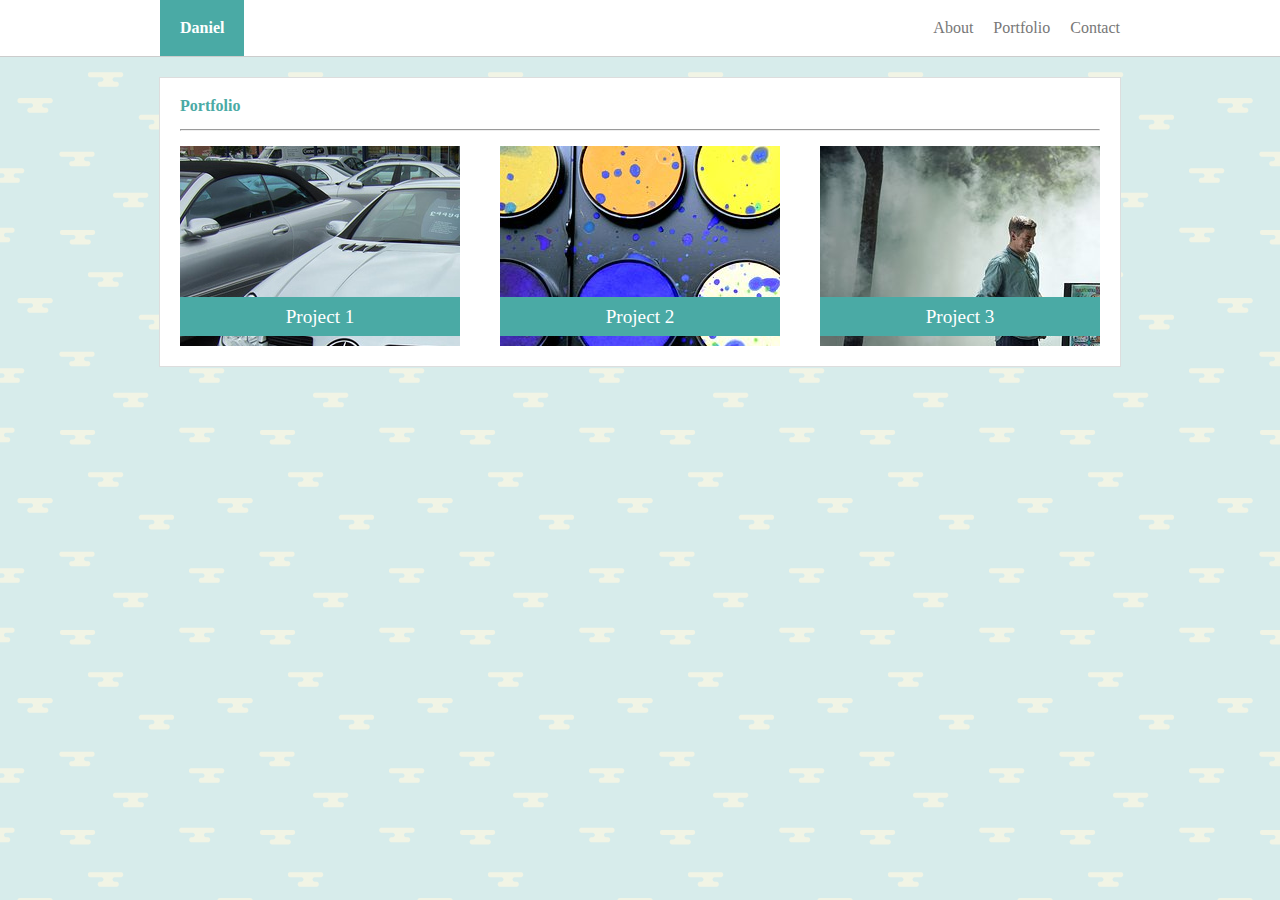
==== portfolio.html @ c2d8876d "first commit. copied over resources from Basic Portfolio project" ====
<!DOCTYPE html>
<html lang="en">
<head>
    <meta charset="UTF-8">
    <meta name="viewport" content="width=device-width, initial-scale=1.0">
    <meta http-equiv="X-UA-Compatible" content="ie=edge">
    <title>Contact Me</title>
    <link rel="stylesheet" href="./assets/css/reset.css">
    <link rel="stylesheet" type="text/css" href="./assets/css/style.css">
</head>
<body>
    <nav class="navbar">
        <div class="container">
            <a class="logo_name" href="index.html">Daniel</a>
            <div class="menu">
                <ul class="menu_options">
                    <li><a href="index.html">About</a></li>
                    <li><a href="portfolio.html">Portfolio</a></li>
                    <li><a href="contact.html">Contact</a></li>
                </ul>
            </div>        
        </div>
    </nav>    

    <div class="container_main">
        <div class="container_border">
            <div class="container_header">
                <h1 class="page_title">Portfolio</h1>
                <hr>
            </div>
            <div class="container_content">
                <div class="container_portfolio">
               
                    <div class="pimg pimg1">
                        <p class="pimg_caption">Project 1</p>
                    </div>
               
                    <div class="pimg pimg2">
                        <p class="pimg_caption">Project 2</p>
                    </div>
               
                    <div class="pimg pimg3">
                        <p class="pimg_caption">Project 3</p>
                    </div>
               
                </div>            
            </div>
        </div>
    </div>
  

</body>
</html>
---- assets/css/style.css ----
* {
    margin: 0;
    padding: 0;
}

body {
    /* sizing */
    margin: auto;
    
    /* styling */
    background: url("../images/cloudy-day.png");
    
    font-family: 'EB Garamond', serif;

    color: #777777;
}

/* ********** NAV BAR ************ */

/* entire navbar */
.navbar {
    /* styling */
    background-color: #ffffff;
    border-bottom: 1px solid #cccccc;
}

/* logo + menu  */
.container {
    /* sizing */
    max-width: 960px;
    margin: auto;
    
    /*position */
    display: flex;
    justify-content: space-between;  
}

.logo_name {
    /* sizing */
    padding: 20px;

    /* styling */
    text-decoration: none;
    font-weight: bold;
    color: white;
    background-color: #4aaaa5;
    font-family: 'Georgia', Times, Times New Roman, serif;
    /* position */
}

nav li {
    list-style: none;
    padding: 20px 0;
    margin-left: 20px;
}

nav a {
    text-decoration: none;
    color: #777777;
}

.menu_options {
    display: flex;
}

/* *************** COMMON *******************  */

.container_main {
    /* sizing */
    width: 960px;
    margin: 20px auto;

    /* styling */
    background-color: #ffffff;  
    border: 1px solid #dddddd;  
}

.container_border {
    margin: 20px;
}


.page_title {
    color: #4aaaa5;
    font-family: 'Georgia', Times, Times New Roman, serif;
    font-weight: bold;
}

hr {
    margin: 15px 0px;
}

.container_content {                    
    width: 100%;                                                
}

/* ***************  ABOUT PAGE  *******************  */

.my_picture {
    padding-right: 20px;

    /* sizing */
    width: 200px;
    max-height: 200px;    
}

/* main content */
.about_me {
    /* styling */
    line-height: 2.0rem;
}

/* ***************  PORTFOLIO PAGE  *******************  */

.container_portfolio {
    display: flex;
    justify-content: space-between;
}

.pimg {
    height: 200px;
    width: 280px;
    
    text-align: center;

    display: flex;
    flex-direction: column;
    justify-content: flex-end;
}

.pimg1 {
    background: url(../images/pimg1.png);
}

.pimg2 {
    background: url(../images/pimg2.jpg);
}

.pimg3 {
    background: url(../images/pimg3.jpg);
}

.pimg_caption {
    /* sizing */
    font-size: 1.2rem;
    color: white;
    padding: 10px;
    margin-bottom: 10px;
       
    /* styling */
    background-color: #4aaaa5;
}


/* ***************  CONTACT PAGE  *******************  */

.container_form{
    display: flex;
    flex-direction: column;
}

.form_labels {
    padding: 5px  0;
}

.form_text_inputs {
    padding: 5px;
    font-size: .8em;
}

.submit {
    /* sizing */
    width: 100px;
    margin-top: 20px;
    padding: 10px 10px;

    /* styling */
    color: white;
    border: 1px solid #4aaaa5;
    background-color: #4aaaa5;
}
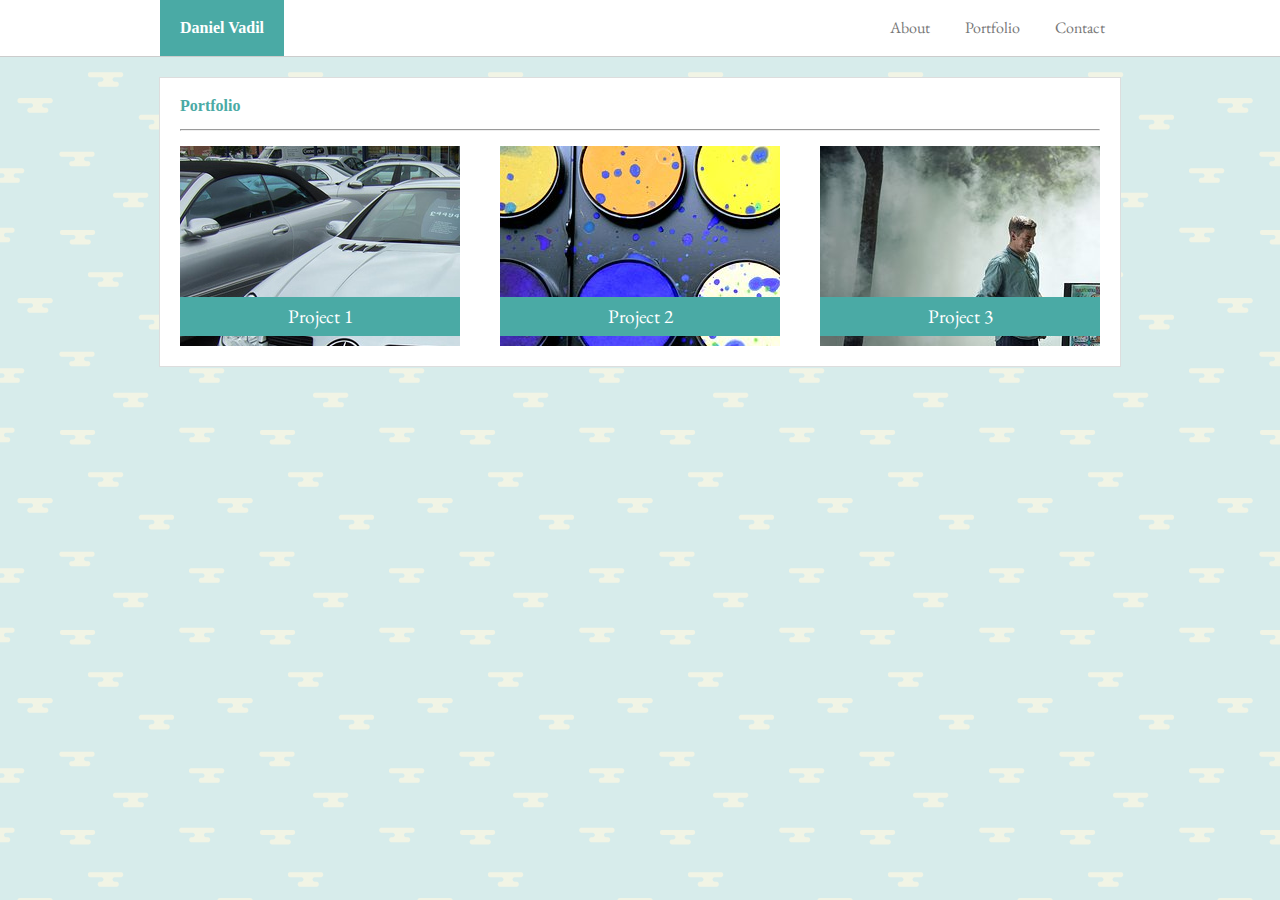
==== commit fddec01c: "linked new font and updated fullname on header" ====
--- a/portfolio.html
+++ b/portfolio.html
@@ -4,6 +4,7 @@
     <meta charset="UTF-8">
     <meta name="viewport" content="width=device-width, initial-scale=1.0">
     <meta http-equiv="X-UA-Compatible" content="ie=edge">
+    <link href="https://fonts.googleapis.com/css?family=EB+Garamond:400,700" rel="stylesheet">
     <title>Contact Me</title>
     <link rel="stylesheet" href="./assets/css/reset.css">
     <link rel="stylesheet" type="text/css" href="./assets/css/style.css">
@@ -11,7 +12,7 @@
 <body>
     <nav class="navbar">
         <div class="container">
-            <a class="logo_name" href="index.html">Daniel</a>
+            <a class="logo_name" href="index.html">Daniel Vadil</a>
             <div class="menu">
                 <ul class="menu_options">
                     <li><a href="index.html">About</a></li>
--- a/assets/css/style.css
+++ b/assets/css/style.css
@@ -1,7 +1,4 @@
-* {
-    margin: 0;
-    padding: 0;
-}
+
 
 body {
     /* sizing */
@@ -50,7 +47,7 @@
 
 nav li {
     list-style: none;
-    padding: 20px 0;
+    padding: 20px 15px 20px 0;
     margin-left: 20px;
 }
 
@@ -97,9 +94,13 @@
 /* ***************  ABOUT PAGE  *******************  */
 
 .my_picture {
+    float: left;
     padding-right: 20px;
 
     /* sizing */
+    /* background-position: center;
+    background-size: cover;
+    background-repeat: no-repeat; */
     width: 200px;
     max-height: 200px;    
 }
@@ -179,3 +180,83 @@
     border: 1px solid #4aaaa5;
     background-color: #4aaaa5;
 }
+
+
+
+
+/*  MEDIA QUERIES  */
+
+@media screen and (max-width: 992px) {
+    .logo_name {
+        color: red;
+    }
+
+    /* common */
+    .container_main {
+        width: 80%;
+    }
+
+    /* about */
+
+
+    /* portfolio */
+
+
+    /* contact */
+  }
+
+  
+
+@media screen and (max-width: 768px) {
+    .logo_name {
+        color: yellow;
+    }
+
+
+    /* common */
+
+
+    /* about */
+
+
+    /* portfolio */
+
+
+    /* contact */
+
+}
+
+@media screen and (max-width: 640px) {
+    .logo_name {
+        color: blue;
+        width: 100%;
+        text-align: center;
+        padding: 20px 0;
+    }
+
+    .container {
+        display: flex;
+        flex-direction: column;
+        align-items: center;
+    }
+
+    /* common */
+    .container_main {
+        width: 92%;
+    }
+
+    /* about */
+    .my_picture {
+        float: none;
+        width: 100%;
+        object-fit: contain;
+        background-position: center;
+        background-size: cover;
+        background-repeat: no-repeat;
+    }
+
+    /* portfolio */
+
+
+    /* contact */
+}
